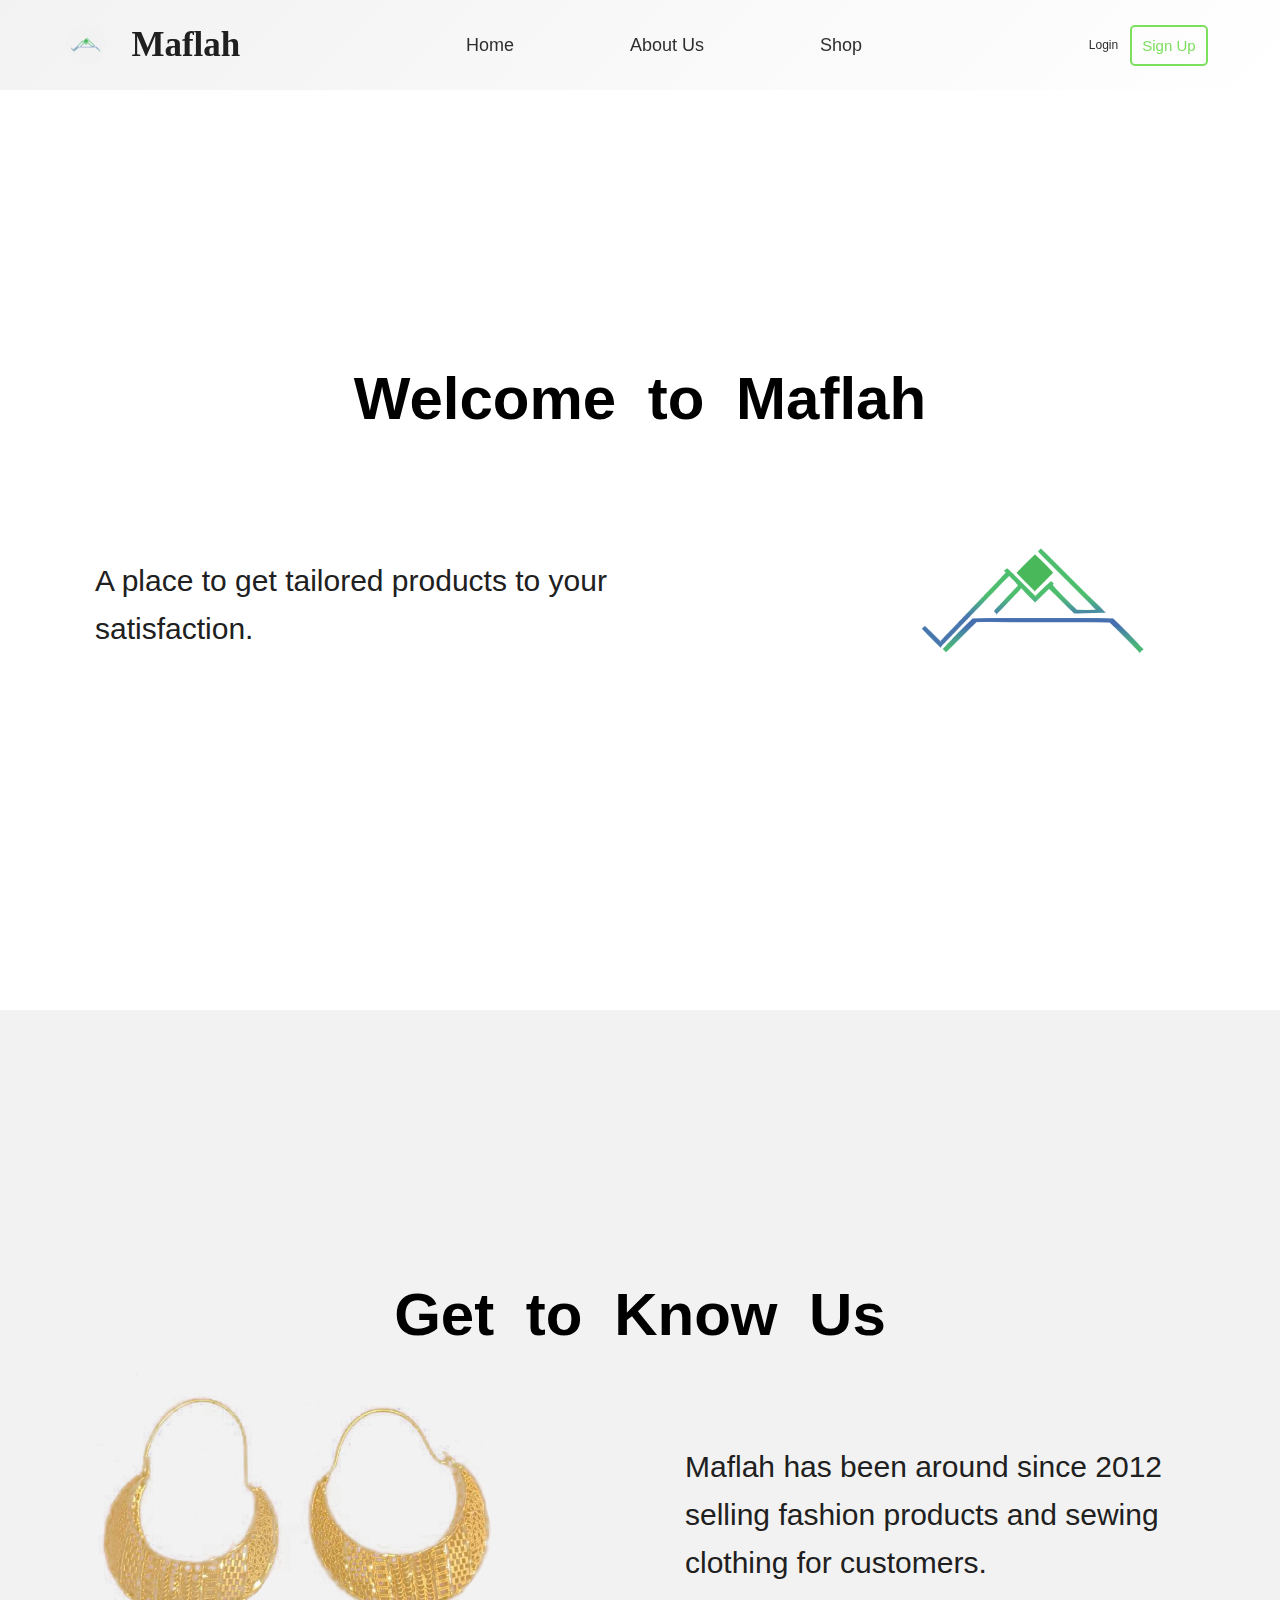
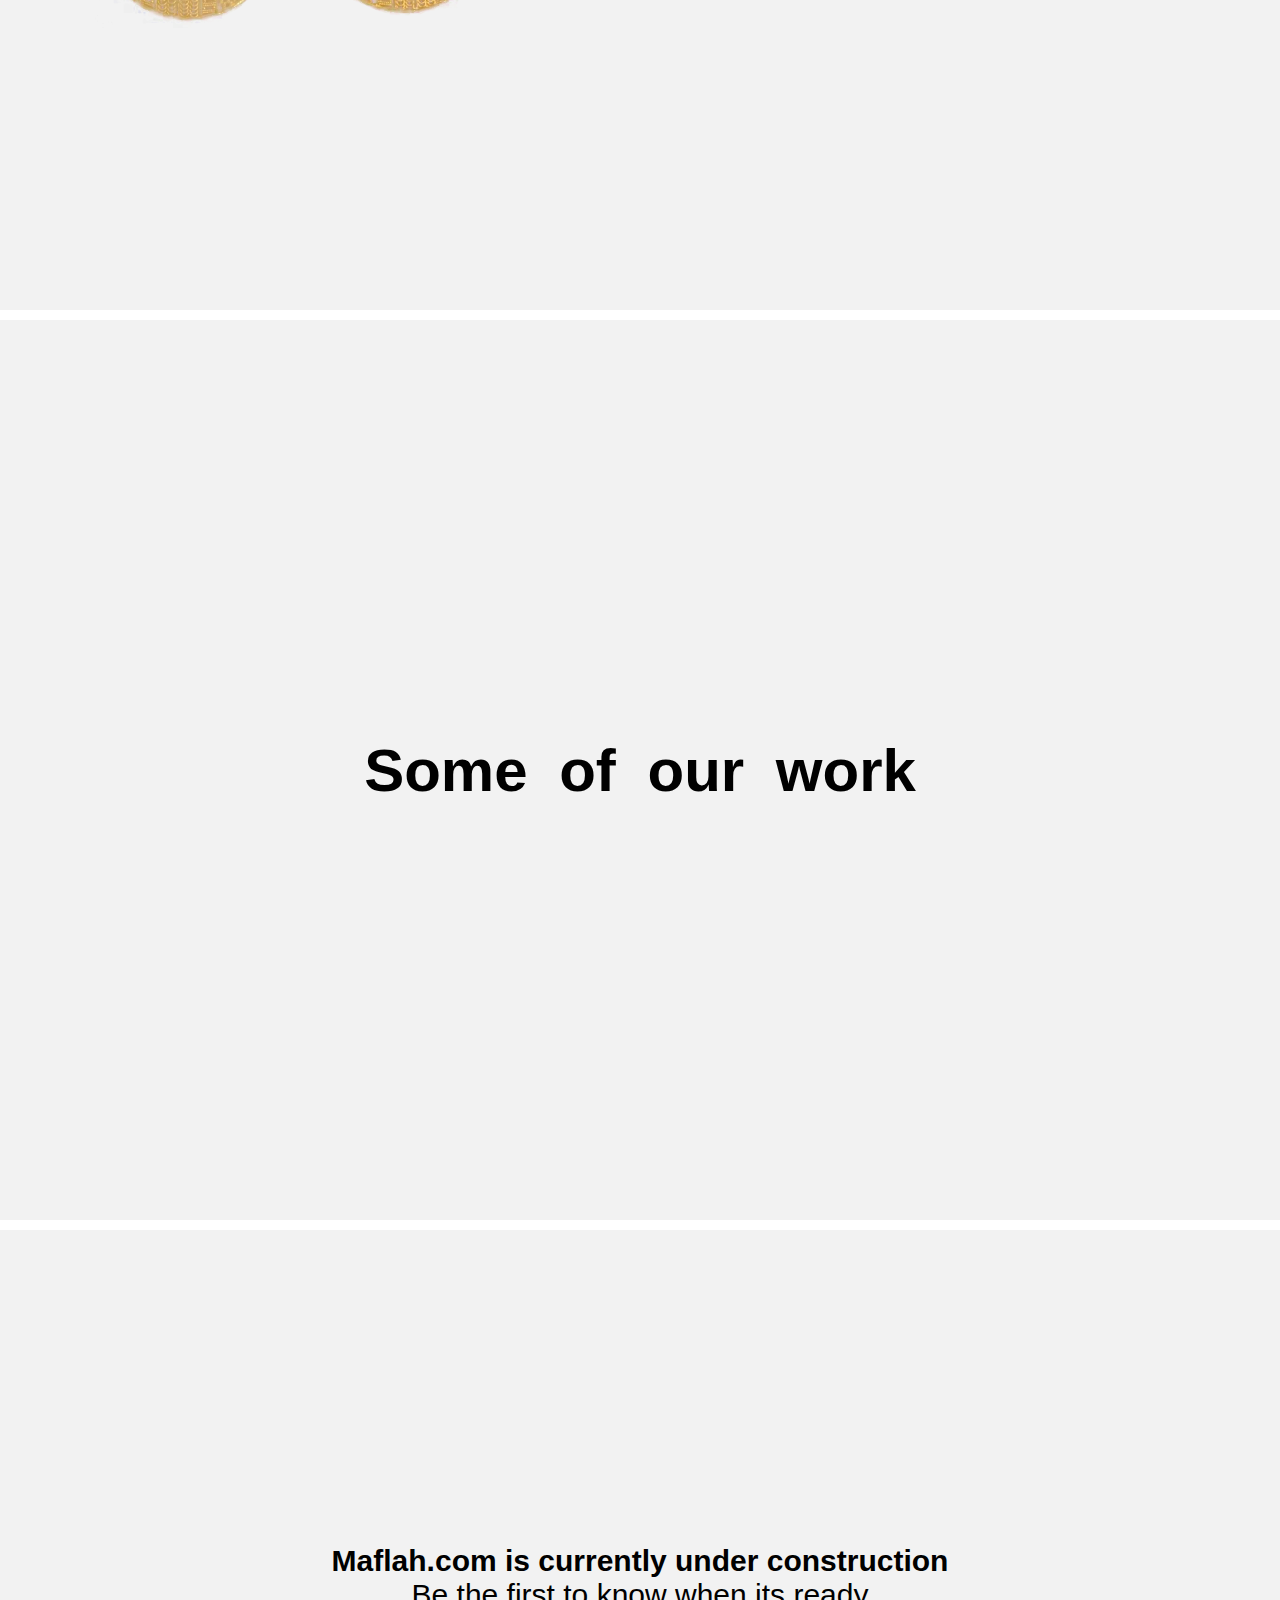
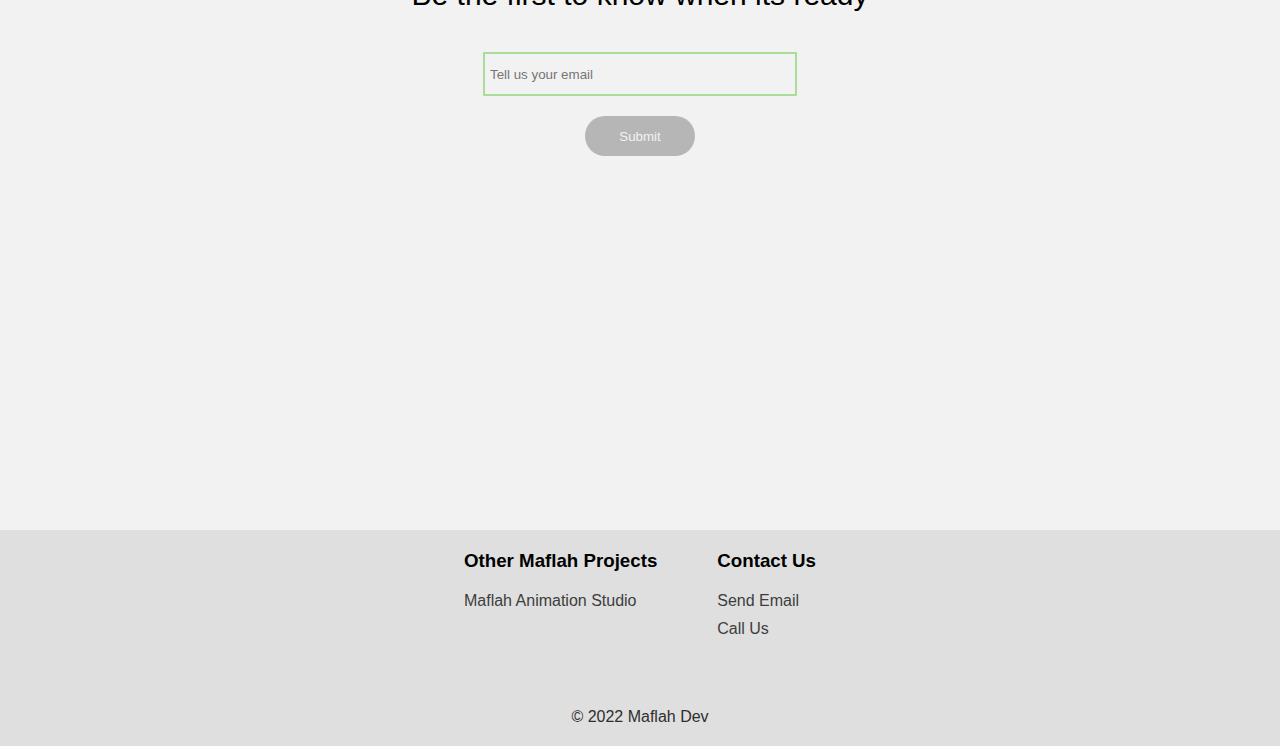
==== app/templates/index.html @ f54c6fa2 "pythoning hehe" ====
<!DOCTYPE html>
<html lang="en">

<head>
    <meta charset="UTF-8">
    <meta http-equiv="X-UA-Compatible">
    <meta name="viewport" content="width=device-width, initial-scale=1.0">
    <meta name="theme-color" content="#111111" />
    <meta name="description" content="
    We design and sew men and women's clothes, Fabric paintings, Shoes and bags and lots more" />
    <link rel="apple-touch-icon" href="/static/favicon.svg" />
    <link rel="icon" type="image/svg+xml" href="/static/favicon.svg" />
    <link rel="manifest" href="/static/manifest.json" />
    <link rel="stylesheet" href="/static/styles/main/style.css">
    <link rel="stylesheet" href="/static/styles/main/stylemobile.css">
    <link rel="stylesheet" href="/static/styles/webkit/scrollbar.css">
    <link rel="stylesheet" href="/static/styles/components/product.css">

    <title>Maflah</title>
</head>


<body>

    <header>
        <span class="title">
            <img src="/static/imgs/logo_192.png" alt="logo" width="40px">
            <h3 class="titletext">Maflah</h3>
        </span>

        <nav class="navbar" id="navbar">
            <li><a id="home">Home</a></li>
            <li><a id="about">About Us</a></li>
            <li><a id="products">Shop</a></li>
        </nav>

        <!--
        <div class="searchbar" id="searchbar" name="searchbar">
            <svg id="searchbt" width="16px" height="16px">
                <g transform="matrix(1 0 0 1 -59 -9 )">
                    <path
                        d="M 9.8125 9.8125  C 10.655448717948719 8.969551282051281  11.076923076923077 7.955128205128204  11.076923076923077 6.76923076923077  C 11.076923076923077 5.583333333333332  10.655448717948719 4.5689102564102555  9.8125 3.7259615384615383  C 8.969551282051283 2.8830128205128194  7.955128205128205 2.4615384615384617  6.769230769230769 2.4615384615384617  C 5.583333333333334 2.4615384615384617  4.568910256410257 2.8830128205128194  3.7259615384615383 3.7259615384615383  C 2.8830128205128207 4.5689102564102555  2.4615384615384617 5.583333333333332  2.4615384615384617 6.76923076923077  C 2.4615384615384617 7.955128205128204  2.8830128205128207 8.969551282051281  3.7259615384615383 9.8125  C 4.568910256410257 10.655448717948715  5.583333333333334 11.076923076923077  6.769230769230769 11.076923076923077  C 7.955128205128205 11.076923076923077  8.969551282051283 10.655448717948715  9.8125 9.8125  Z M 15.64423076923077 13.903846153846153  C 15.881410256410257 14.141025641025642  16 14.42948717948718  16 14.76923076923077  C 16 15.102564102564104  15.87820512820513 15.391025641025642  15.634615384615385 15.634615384615385  C 15.391025641025642 15.878205128205128  15.102564102564104 16  14.76923076923077 16  C 14.423076923076923 16  14.134615384615385 15.878205128205128  13.903846153846153 15.634615384615385  L 10.60576923076923 12.346153846153847  C 9.458333333333334 13.141025641025642  8.17948717948718 13.538461538461538  6.769230769230769 13.538461538461538  C 5.852564102564103 13.538461538461538  4.975961538461538 13.360576923076923  4.139423076923077 13.004807692307693  C 3.3028846153846154 12.649038461538462  2.581730769230769 12.16826923076923  1.9759615384615385 11.5625  C 1.3701923076923077 10.95673076923077  0.8894230769230771 10.235576923076923  0.5336538461538461 9.399038461538462  C 0.1778846153846154 8.5625  0 7.685897435897434  0 6.76923076923077  C 0 5.8525641025641  0.1778846153846154 4.975961538461538  0.5336538461538461 4.139423076923077  C 0.8894230769230771 3.302884615384615  1.3701923076923077 2.58173076923077  1.9759615384615385 1.9759615384615383  C 2.581730769230769 1.3701923076923084  3.3028846153846154 0.8894230769230766  4.139423076923077 0.5336538461538467  C 4.975961538461538 0.17788461538461497  5.852564102564103 0  6.769230769230769 0  C 7.685897435897436 0  8.5625 0.17788461538461497  9.399038461538462 0.5336538461538467  C 10.235576923076923 0.8894230769230766  10.95673076923077 1.3701923076923084  11.5625 1.9759615384615383  C 12.16826923076923 2.58173076923077  12.649038461538462 3.302884615384615  13.004807692307692 4.139423076923077  C 13.360576923076923 4.975961538461538  13.538461538461538 5.8525641025641  13.538461538461538 6.76923076923077  C 13.538461538461538 8.179487179487179  13.141025641025642 9.458333333333332  12.346153846153847 10.60576923076923  L 15.64423076923077 13.903846153846153  Z "
                        fill-rule="nonzero" fill="#333333" stroke="none" transform="matrix(1 0 0 1 59 9 )" />
                </g>
            </svg>
            <input type="search" name="searchinput" id="searchinput" role="searchbox" placeholder="Search">
        </div>
        -->
        <span class="right-nav">
            <a class="login" href="# ">Login</a>
            <a class="signup" href="# ">Sign Up</a>
            <div class="burger">
                <div class="line1"></div>
                <div class="line2"></div>
                <div class="line3"></div>
            </div>

        </span>

    </header>

    <main class="main">

        <section class="home">
            <div class="homehead">
                <h2>
                    Welcome to Maflah
                </h2>
            </div>
            <div class="homedescrip">
                <div class="hometxt">
                    <p>
                        A place to get tailored products to your satisfaction.
                    </p>
                </div>

                <div class="homeimg">
                    <img src="/static/imgs/logo_512.png" alt="logo">
                </div>
            </div>

        </section>

        <section class="about">
            <div class="abouthead">
                <h2>
                    Get to Know Us
                </h2>
            </div>
            <div class="aboutdescrip">
                <div class="abouttxt">
                    <p>
                        Maflah has been around since 2012 selling fashion products and sewing clothing for customers.
                    </p>
                </div>

                <div class="aboutimg">
                    <img src="/static/imgs/jewel1.png" alt="logo">
                </div>
            </div>
            <div class="ball1"></div>
        </section>

        <section class="products">

            <div class="prodtitle">
                <h2>Some of our work</h2>
            </div>

            <div class="prodscrollable">
                <!---->
                <template id="product-temp">
                    <div class="product">

                        <div id="prodimg">
                            <img height="300px" width="150" src="" alt="">
                        </div>
                    
                        <div id="proddetails">
                    
                            <span class="prodname">
                                <h4>Product Name</h4>
                            </span>
                    
                            <span class="prodprice">₦</span>
                    
                            <span class="proddescrip">
                                I am the product description. Please make me short
                            </span>
                    
                        </div>
                    </div>
                </template>
                <!---->

            </div>

        </section>

        <section class="msg">
            <div>
                <h4>Maflah.com is currently under construction</h4>
                <span>Be the first to know when its ready</span>
            </div>

            <form action="/thank" method="post" class="form">
                <input type="email" name="subscribe" class="subs" placeholder="Tell us your email">
                <input class="submit" type="submit"></input>
            </form>

        </section>



    </main>
    <footer>
        <div class="othernavs">
            <div class="projects">
                <h3>Other Maflah Projects</h3>
                <ul>
                    <li>
                        <a href="#">Maflah Animation Studio</a>
                    </li>
                </ul>
            </div>

            <div class="contact">
                <h3>Contact Us</h3>
                <ul>
                    <li>
                        <a href="
                            mailto:maflahdesign@gmail.com&subject=From a Maflah.com vistor &body=Dear Maflah Team">
                            Send Email
                        </a>
                    </li>
                    <li>
                        <a href="#">Call Us</a>
                    </li>
                </ul>
            </div>
        </div>
        <div class="cright">© 2022 Maflah Dev</div>
    </footer>

    <script src="/static/js/main/app.js"></script>
    <script src="/static/js/main/form.js"></script>
    <script type="module" src="/static/js/components/shop.js"></script>

</body>


</html>

</html>
---- static/styles/main/style.css ----
* {
    box-sizing: content-box;
    align-items: center;
    justify-content: center;
    margin: 0%;
    padding: 0%;
    text-decoration: none;
    background-color: transparent;
}

body {
    --nav-height: 10px;
    display: flex;
    flex-direction: column;
    font-family: 'Trebuchet MS', 'Lucida Sans Unicode', 'Lucida Grande', 'Lucida Sans', Arial, sans-serif;
    height: 100%;
    scroll-behavior: smooth;
}

header {
    position: fixed;
    top: 0px;
    left: 0px;
    display: flex;
    height: 90px;
    padding: 0px;
    width: 100%;
    justify-content: space-around;
    background-image: linear-gradient(-45deg, transparent, #f2f2f2);
    z-index: 1;
}

main {
    margin-top: 90px;
    display: flex;
    flex-direction: column;
    justify-content: center;
    width: 100%;
    min-height: fit-content;
    background-color: transparent;
    background-clip: border-box;
}

.title {
    display: flex;
}

.title img {
    border-radius: 20px;
    margin: 0px 20px 0px 0px;
    background-color: #f2f2f2;
}

.title .titletext {
    display: flex;
    width: fit-content;
    height: 40px;
    padding: 5px;
    color: #202020;
    /*font of title*/
    font-size: 35px;
    font-family: serif;
}

.navbar {
    display: flex;
    background-color: transparent;
    display: flex;
    width: 40%;
    margin: 0px 30px;
    justify-content: space-around;
    list-style: none;
}

.navbar a {
    color: #2e2e2e;
    font-size: 18px;
    font-family: 'Roboto', sans-serif;
    pointer-events: all;
    cursor: pointer;
}

.right-nav {
    display: flex;
}

.right-nav * {
    margin: 0px 6px;
}

.burger {
    display: none;
}

.burger div {
    width: 17px;
    height: 2px;
    background-color: #2e2e2e;
    margin: 4px;
    border-radius: 5px;
    transition: all 0.2s ease;
}


/*Searchbox element style

.searchbar {
    display: flex;
    align-items: center;
    justify-content: center;
    background-color: azure;
    padding: 2px;
    border-radius: 5px;
}

.searchbar #searchinput {
    height: 20px;
    background-color: transparent;
    border: none;
    font-size: 14px;
    color: #5f5f5f;
    margin-left: 5px;
}

#searchinput:focus {
    outline: none;
}
*/

.signup {
    font-size: 15px;
    padding: 10px;
    border-radius: 5px;
    color: #7cdf5e;
    /*background-color: #7cdf5e;*/
    border: #7cdf5e 2px solid;
    cursor: pointer;
}

.login {
    font-size: 12px;
    color: #2e2e2e;
    cursor: pointer;
}


/*for burger menu folding*/

.toggle .line1 {
    transform: rotate(-45deg) translate(-6px, 5px);
}

.toggle .line2 {
    opacity: 0;
}

.toggle .line3 {
    transform: rotate(45deg) translate(-3px, -2.5px);
}


/*Every section must take up the whole width*/

section {
    display: flex;
    width: 100%;
    height: 100vh;
    margin-top: 10px;
    background-color: #f2f2f2;
}

section h2 {
    font-size: 60px;
    margin: 20px 0px;
    word-spacing: 15px;
}


/*individual sections*/

.home {
    display: flex;
    flex-direction: column;
    background-color: transparent;
}

.home .homedescrip {
    display: flex;
    justify-content: space-around;
    width: 100%;
}

.homehead {
    text-align: center;
}

.home .homeimg img {
    width: 300px;
    animation: rotatelogo 3s ease;
    border-radius: 100%;
}

.home .hometxt {
    font-size: 30px;
    animation: textappear 0.5s ease;
}

.hometxt p {
    color: #202020;
    margin: 25px 0px;
    max-width: 600px;
    line-height: 36pt;
    text-overflow: ellipsis;
    word-wrap: break-word;
}

.about {
    display: flex;
    flex-direction: column;
}

.about .aboutdescrip {
    display: flex;
    flex-direction: row-reverse;
    justify-content: space-around;
    width: 100%;
}

.abouthead {
    text-align: center;
}

.about .aboutimg img {
    width: 400px;
    animation: logofadein .7s forwards;
}

.about .abouttxt {
    font-size: 30px;
    animation: textappear 0.5s ease;
}

.abouttxt p {
    text-align: left;
    color: #202020;
    margin: 25px 0px;
    max-width: 500px;
    line-height: 36pt;
}


/*construction msg*/

.msg {
    display: flex;
    flex-direction: column;
    font-size: 30px;
    text-align: center;
}

.msg form {
    margin: 40px 0px;
    display: flex;
    flex-direction: column;
}

.msg form .subs {
    height: 30px;
    background-color: transparent;
    border: #5f5f5f 2px solid;
    color: #5f5f5f;
    padding: 5px;
    width: 300px;
}

.msg form .subs:focus {
    outline: none;
    border: 2.5px solid;
}

.msg form .subs:valid {
    outline: none;
    border: #aadd9a 2px solid;
}

.msg form .subs:invalid {
    outline: none;
    border: #242424 2px solid;
}

.msg form .subs:invalid {
    outline: none;
    border: #242424 2px solid;
}

.submit {
    background-color: #7cdf5e;
    padding: 5px;
    border: none;
    border-radius: 20px;
    margin: 20px;
    width: 100px;
    height: 30px;
    cursor: pointer;
    color: #f2f2f2;
}

.submit:hover {
    background-color: #9ceb84;
}

.submit:disabled {
    background-color: #b6b6b6;
}

.submit:disabled:hover {
    background-color: #b6b6b6;
}

footer {
    display: flex;
    flex-direction: column;
    width: 100%;
    background-color: #dfdfdf;
    padding: 20px 0px;
}

footer .othernavs {
    display: flex;
    width: fit-content;
    justify-content: space-around;
    align-items: flex-start;
}

.othernavs div {
    margin: 0px 30px;
}

.othernavs ul {
    margin-top: 20px;
    list-style: none;
}

.othernavs li {
    margin-top: 10px;
}

.othernavs li a {
    color: #3d3d3d;
    color-scheme: #3d3d3d #c7c7c7;
}

footer .cright {
    margin: 70px 0px 0px 0px;
    color: #2e2e2e;
}


/*animations*/

@keyframes navlisfadein {
    from {
        opacity: 0;
        transform: translateX(50%);
    }
    to {
        opacity: 1;
        transform: translateX(0%);
    }
}

@keyframes logofadein {
    from {
        opacity: 0;
        transform: translateY(40px);
    }
    to {
        opacity: 1;
        transform: translateY(0px);
    }
}

@keyframes textappear {
    from {
        opacity: 0;
    }
    to {
        opacity: 1;
    }
}

@keyframes ballexplode {
    0% {
        opacity: 0;
        transform: scale(100%, 100%);
    }
    100% {
        opacity: 1;
        transform: scale(400%, 400%);
    }
}

@keyframes rotatelogo {
    from {
        transform: rotateY(0deg);
    }
    to {
        transform: rotateY(360deg);
    }
}
---- static/styles/main/stylemobile.css ----
/**/

@media screen and (max-width: 600px) {
    .navbar a {
        font-size: 17px;
    }
    .navbar {
        margin: 0px 0px;
    }
    .title .titletext {
        font-size: 25px;
    }
    .title img {
        margin: 0px 0px 0px 20px;
    }
    .right-nav * {
        margin: 0px 3px;
        font-size: 12px;
    }
    .signup {
        padding: 5px;
    }
    section {
        word-spacing: normal;
    }
    /*Home section*/
    .home {
        justify-content: center;
    }
    .homehead {
        display: flex;
        width: 100%;
        margin-bottom: 20px;
    }
    .homehead h2 {
        font-size: 200%;
    }
    .homedescrip {
        display: flex;
        flex-direction: column;
    }
    .hometxt {
        margin: 0px 20px;
        width: 70%;
    }
    .hometxt p {
        font-size: 70%;
        text-align: center;
    }
    .homeimg {
        display: flex;
        align-items: center;
        justify-content: center;
        width: fit-content;
    }
    .home .homeimg img {
        width: 50%;
    }
    /*about section*/
    .about {
        justify-content: center;
    }
    .abouthead {
        display: flex;
        width: 100%;
        margin-bottom: 20px;
    }
    .abouthead h2 {
        font-size: 200%;
    }
    .about .aboutdescrip {
        display: flex;
        flex-direction: column;
    }
    .abouttxt {
        margin: 0px 20px;
        width: 70%;
    }
    .abouttxt p {
        font-size: 70%;
        text-align: center;
    }
    .aboutimg {
        display: flex;
        align-items: center;
        justify-content: center;
        width: fit-content;
    }
    .about .aboutimg img {
        width: 50%;
    }
    /*about section*/
    .products {
        justify-content: center;
    }
    .prodtitle {
        display: flex;
        width: 100%;
        margin-bottom: 20px;
    }
    .prodtitle h2 {
        font-size: 200%;
    }
    .msg div {
        font-size: 60%;
    }
    .msg form .subs {
        width: 300px;
    }
}


/*mobile 500px and below*/

@media screen and (max-width: 500px) {
    header {
        background-color: #f2f2f2;
    }
    .navbar {
        position: absolute;
        top: 0px;
        right: 0%;
        background-color: #f2f2f2;
        display: flex;
        flex-direction: column;
        justify-content: space-around;
        height: 500px;
        width: 60%;
        margin: 0px;
        padding: 0px 0px 0px 0px;
        transform: translateX(100%);
        transition: transform 0.3s ease;
        overflow-y: hidden;
    }
    .navbar li {
        opacity: 0%;
    }
    .navbar a {
        color: #222222;
        font-weight: 200;
        font-size: 20px;
    }
    .burger {
        display: block;
        cursor: pointer;
        pointer-events: all;
    }
    .right-nav {
        width: 40%;
        justify-content: space-between;
    }
    section {
        word-spacing: normal;
    }
    /*Home section*/
    .home {
        justify-content: center;
    }
    .homehead {
        display: flex;
        width: 100%;
        margin-bottom: 20px;
    }
    .homehead h2 {
        font-size: 200%;
    }
    .homedescrip {
        display: flex;
        flex-direction: column;
    }
    .hometxt {
        margin: 0px 20px;
        width: 70%;
    }
    .hometxt p {
        font-size: 70%;
        text-align: center;
    }
    .homeimg {
        display: flex;
        align-items: center;
        justify-content: center;
        width: fit-content;
    }
    .home .homeimg img {
        width: 50%;
    }
    /*about section*/
    .about {
        justify-content: center;
    }
    .abouthead {
        display: flex;
        width: 100%;
        margin-bottom: 20px;
    }
    .abouthead h2 {
        font-size: 200%;
    }
    .about .aboutdescrip {
        display: flex;
        flex-direction: column;
    }
    .abouttxt {
        margin: 0px 20px;
        width: 70%;
    }
    .abouttxt p {
        font-size: 70%;
        text-align: center;
    }
    .aboutimg {
        display: flex;
        align-items: center;
        justify-content: center;
        width: fit-content;
    }
    .about .aboutimg img {
        width: 50%;
    }
    /*about section*/
    .products {
        justify-content: center;
    }
    .prodtitle {
        display: flex;
        width: 100%;
        margin-bottom: 20px;
    }
    .prodtitle h2 {
        font-size: 200%;
    }
    .msg div {
        font-size: 60%;
    }
    .msg form .subs {
        width: 300px;
    }
}

@media screen and (max-width: 300px) {
    body {
        --nav-height: 10px;
    }
    .main {
        min-height: calc(100vh - (var(--nav-height)));
    }
    .title img {
        margin: 0px 0px;
    }
    .signup {
        padding: 2px;
        margin: 0px;
    }
    .title .titletext {
        font-size: 10px;
    }
    .right-nav {
        width: 50%;
    }
}


/*(HEADER's NAVBAR) for toggling nav bar visibilty*/

.nav-active {
    transform: translateX(0%);
}
---- static/styles/webkit/scrollbar.css ----
/*Scroll bar*/

::-webkit-scrollbar {
    width: 15px;
}

::-webkit-scrollbar-thumb {
    background-color: #b6b6b6;
    border-radius: 20px;
}

::-webkit-scrollbar-thumb:hover {
    background-color: #aadd9a;
}

::-webkit-scrollbar-track-piece {
    background-color: #dfdfdf;
}
---- static/styles/components/product.css ----
/*products*/

.products {
    --product-img-height: 300px;
    --product-img-width: 150px;
    display: flex;
    flex-direction: column;
    width: 100%;
}

.products .prodscrollable {
    display: flex;
    max-width: 90%;
    width: 90vw;
    overflow-x: auto;
    overflow-y: hidden;
    background-color: transparent;
    scroll-behavior: smooth;
    min-height: fit-content;
}

.prodtitle {
    text-align: center;
}


/*each product card*/

.prodscrollable>div {
    display: flex;
    flex-direction: column;
    justify-content: center;
    margin: 20px;
    padding: 20px;
    border-radius: 20px;
    min-height: fit-content;
    height: min-content;
    height: 450px;
    background-color: #70e77a;
}


/* all product img*/

.prodscrollable>div>div img {
    margin: 10px;
    height: var(--product-img-height);
    width: var(--product-img-width);
    border-radius: 20px;
}


/*all product details*/

.prodscrollable>div>div:nth-child(2) {
    display: flex;
    flex-direction: column;
    align-items: flex-start;
    background-color: #f2f2f2;
    width: var(--product-img-width);
    border-radius: 20px;
    padding: 10px;
}

.prodscrollable>div>div:nth-child(2) span {
    margin: 5px 0px;
}

.prodscrollable>div>div:nth-child(2) .prodname {
    font-family: sans-serif;
    font-weight: 700;
}

.prodscrollable>div>div:nth-child(2) span p {
    max-height: 60px;
    word-wrap: normal;
    overflow: hidden;
    text-overflow: ellipsis;
}
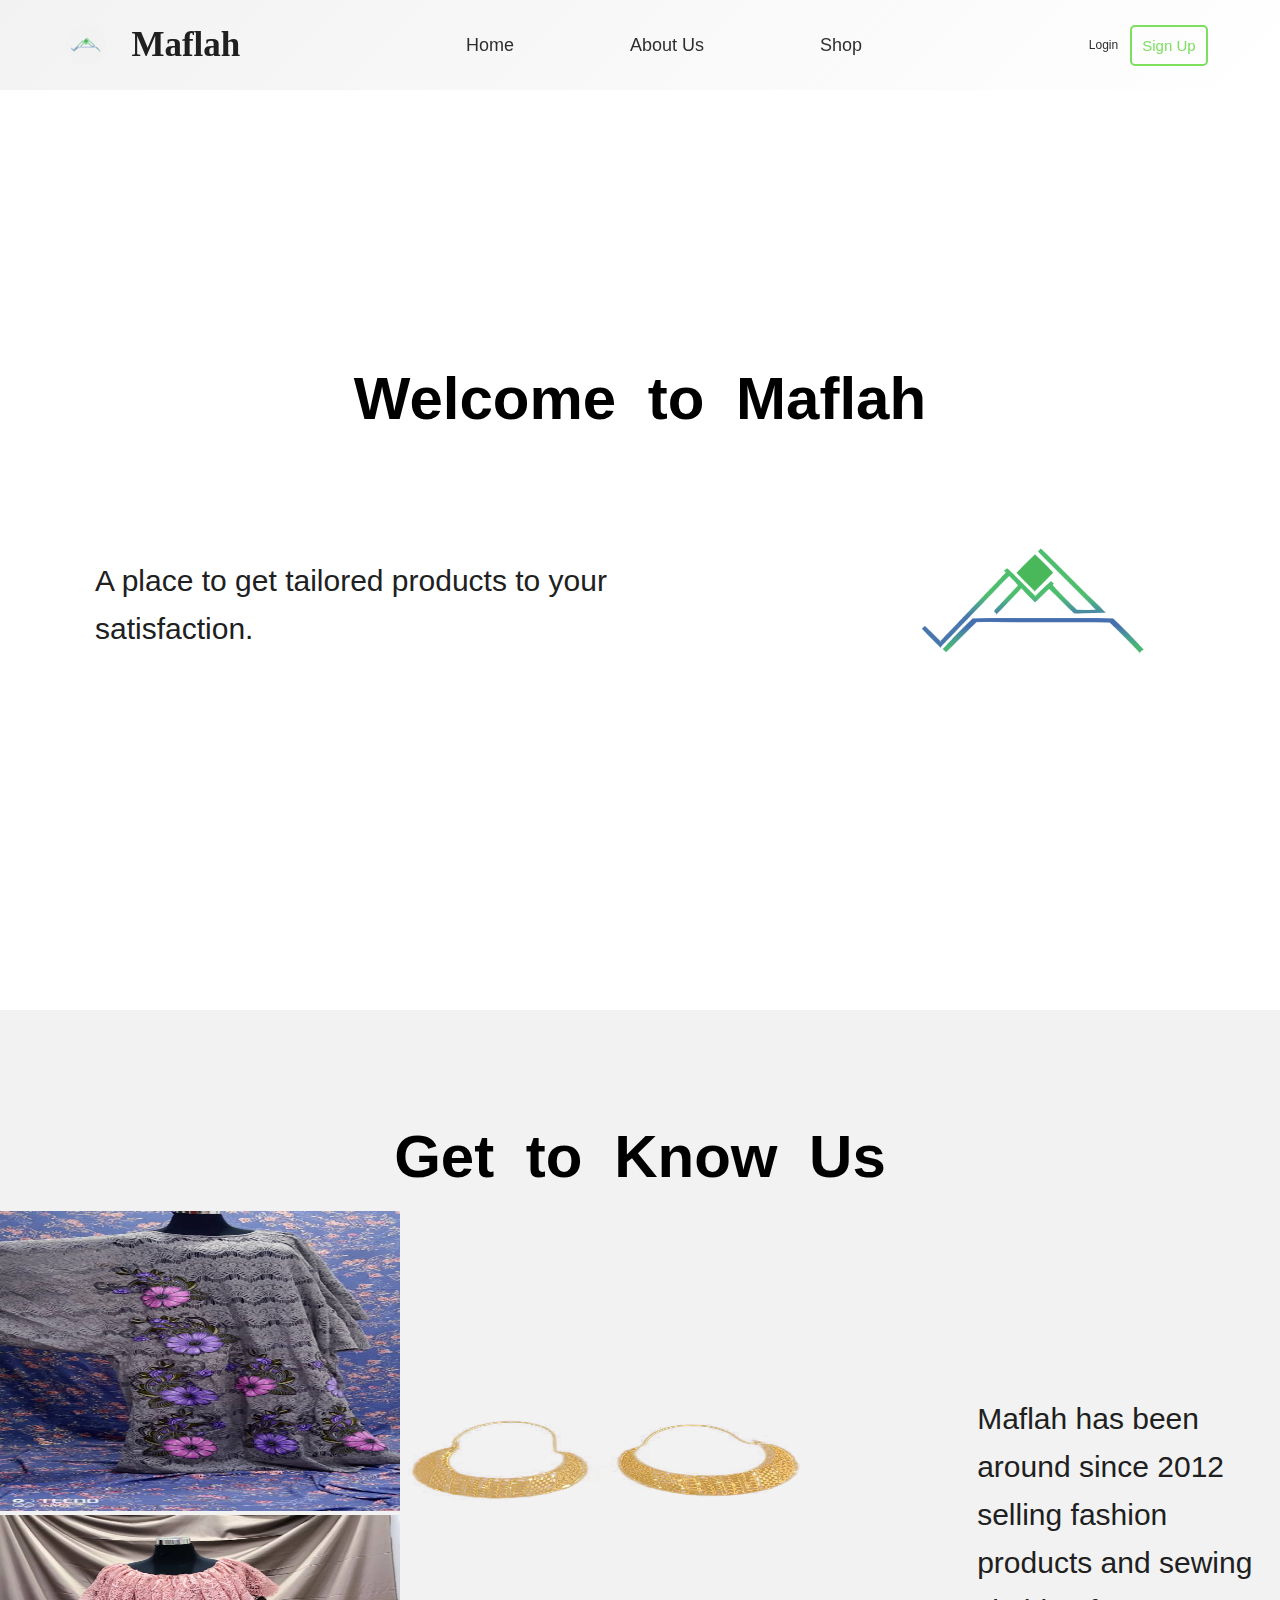
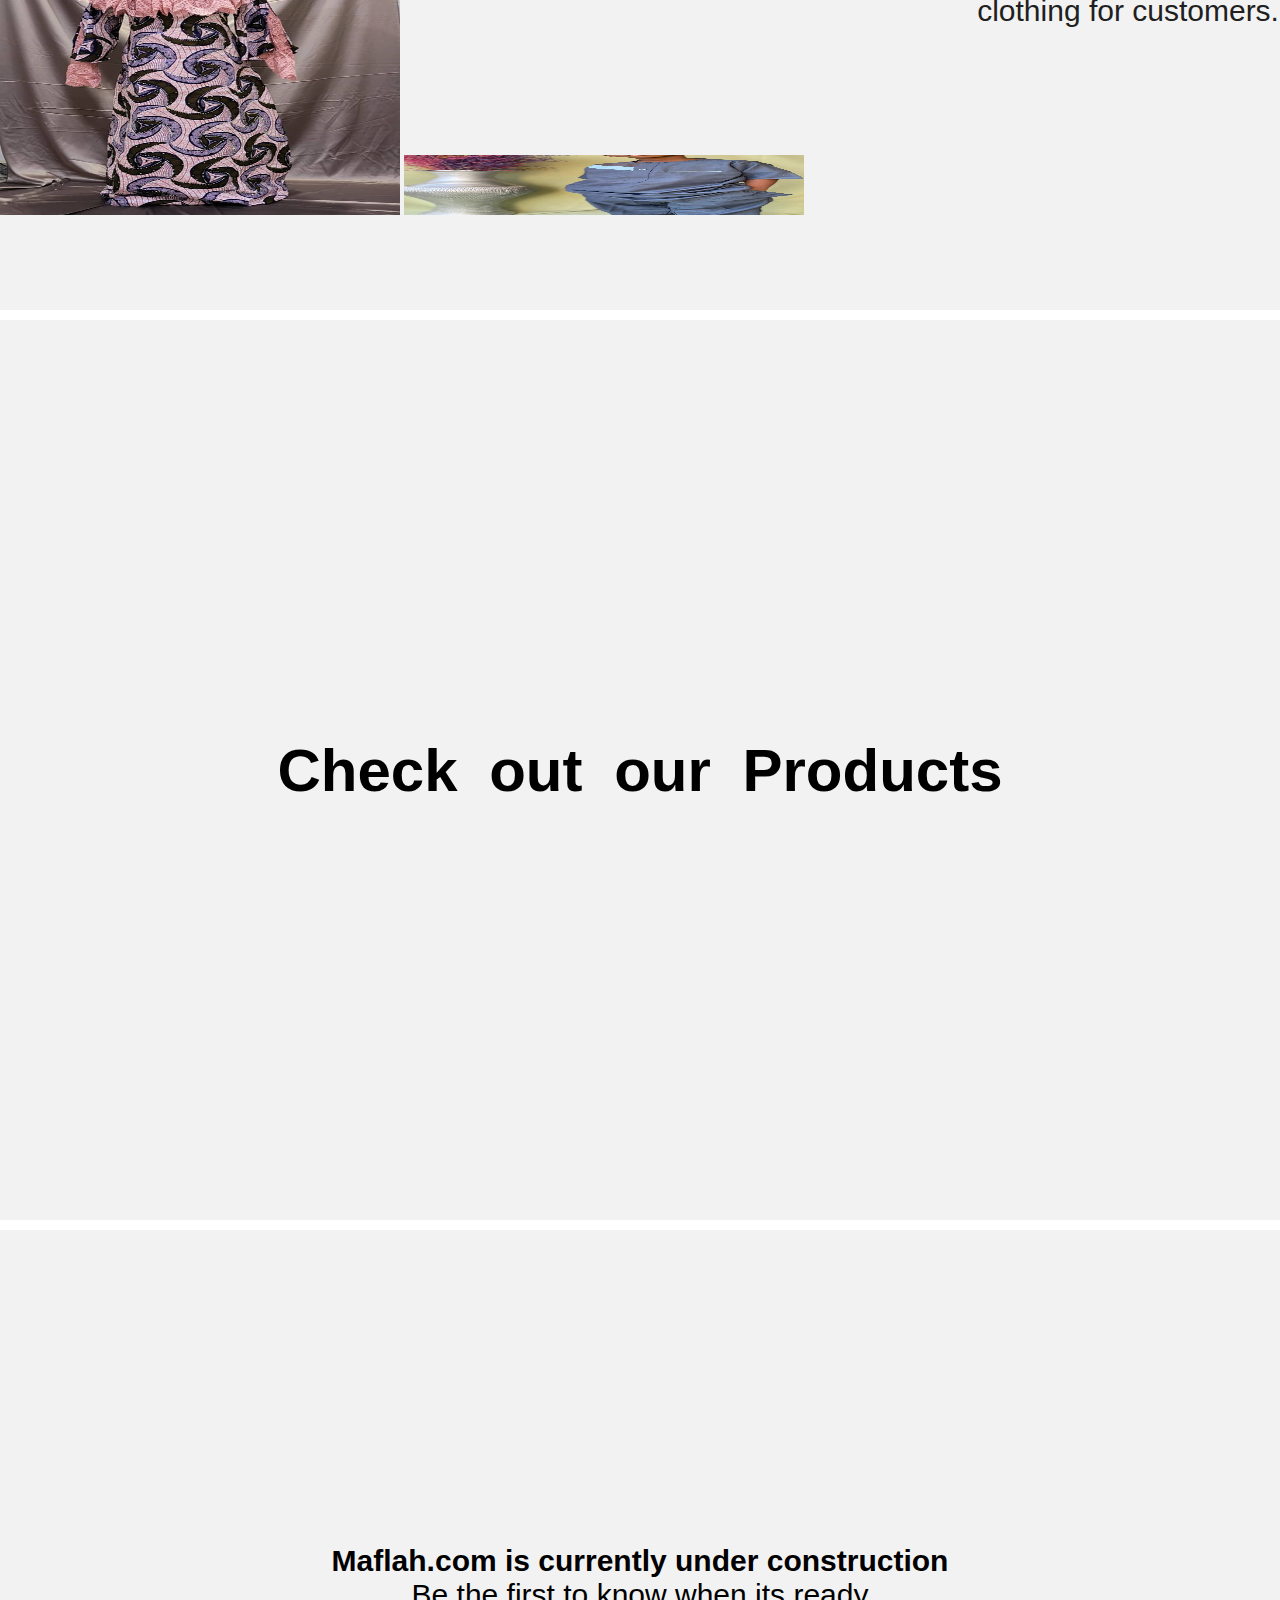
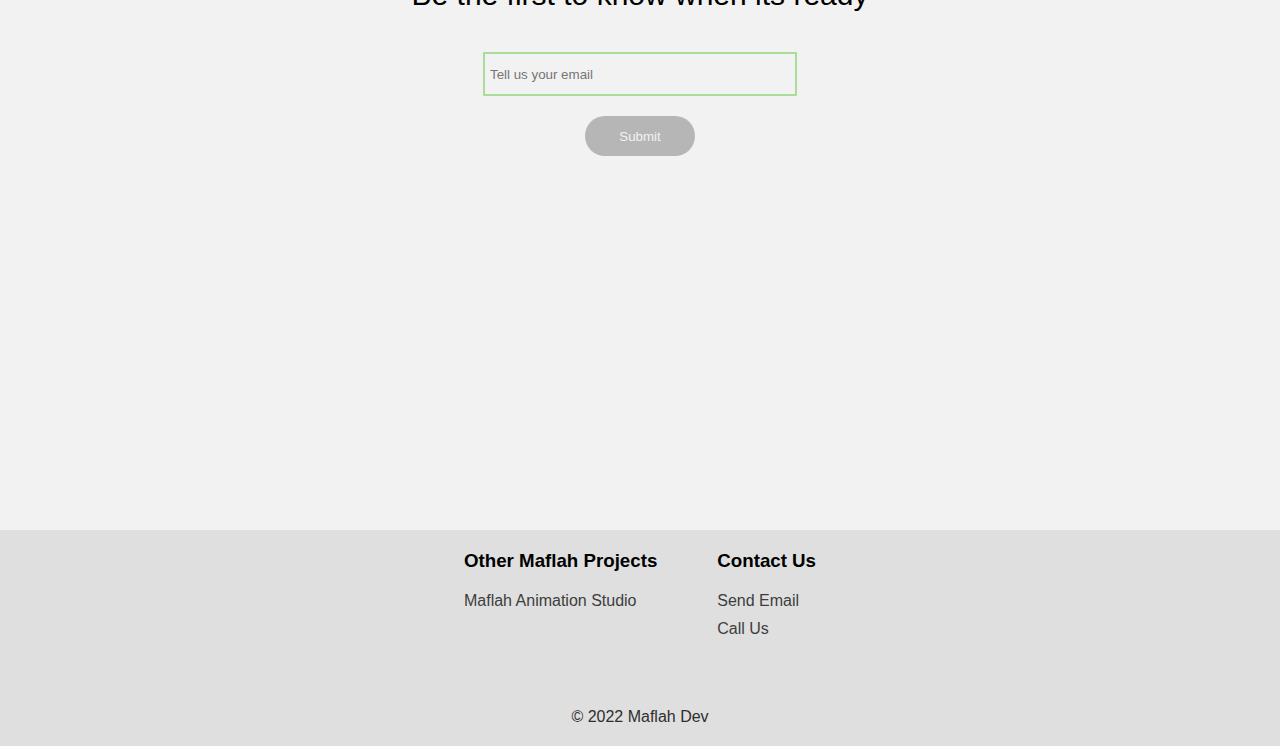
==== commit 9562be7a: "fixed some mobile issues and added about images" ====
--- a/app/templates/index.html
+++ b/app/templates/index.html
@@ -95,7 +95,10 @@
                 </div>
 
                 <div class="aboutimg">
-                    <img src="/static/imgs/jewel1.png" alt="logo">
+                    <img height="300px" src="/static/imgs/ash1.jpg" alt="ash">
+                    <img height="100px" src="/static/imgs/jewel1.png" alt="jewel">
+                    <img height="300px" src="/static/imgs/shadda1.jpg" alt="shad">
+                    <img height="60px" src="/static/imgs/boy1.jpg" alt="boy">
                 </div>
             </div>
             <div class="ball1"></div>
@@ -104,7 +107,7 @@
         <section class="products">
 
             <div class="prodtitle">
-                <h2>Some of our work</h2>
+                <h2>Check out our Products</h2>
             </div>
 
             <div class="prodscrollable">
